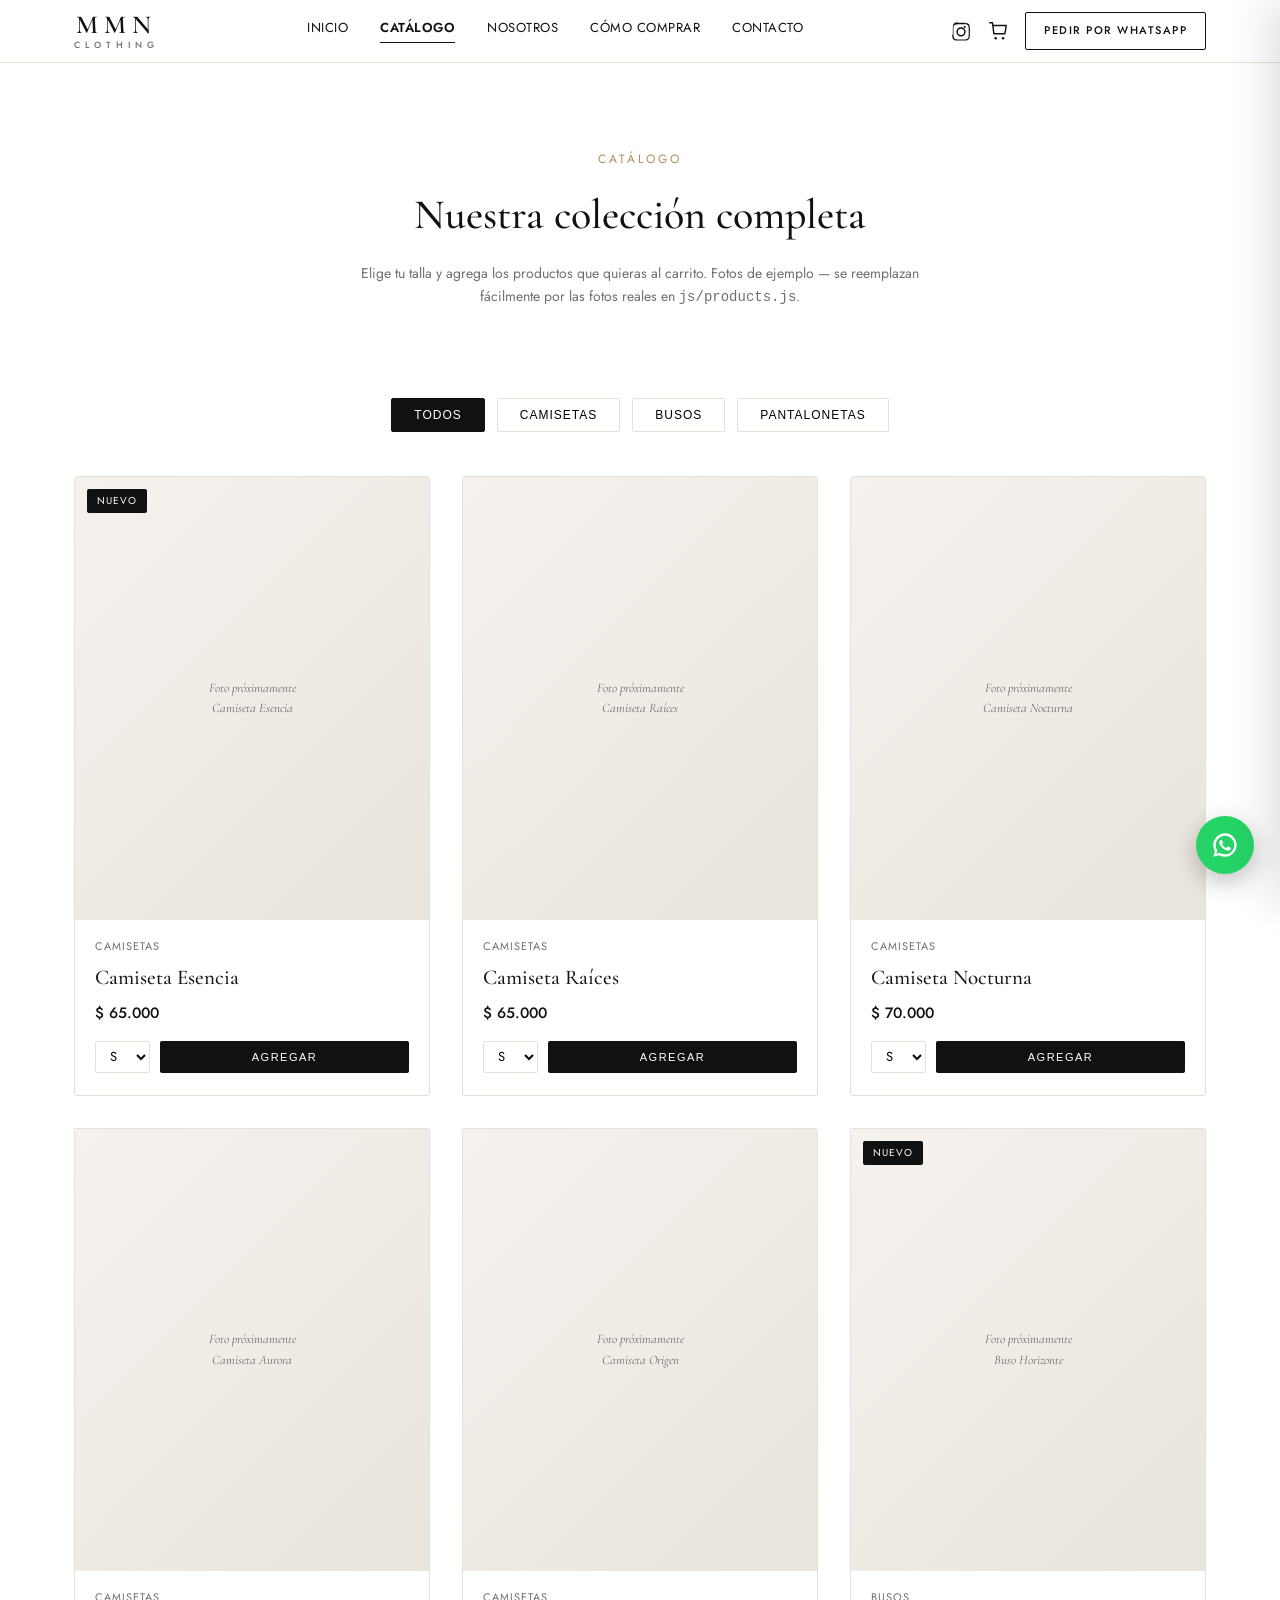
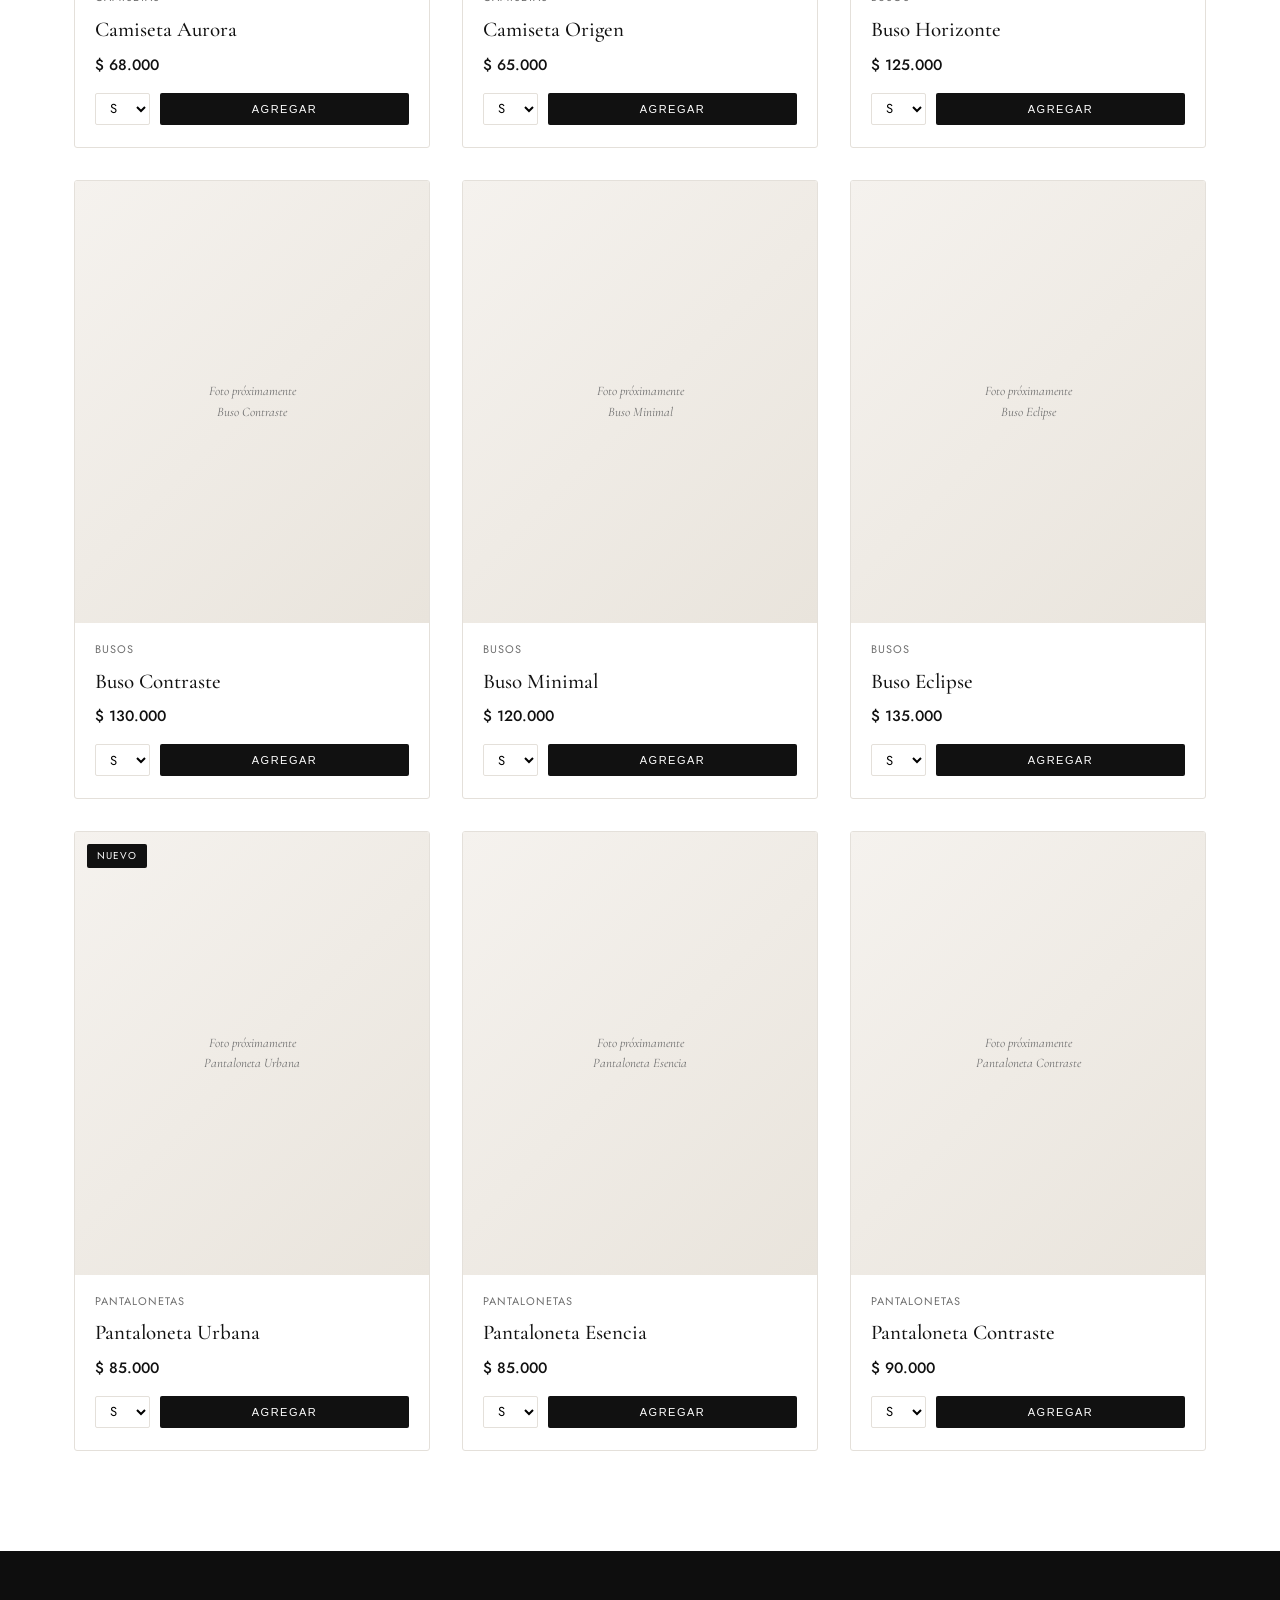
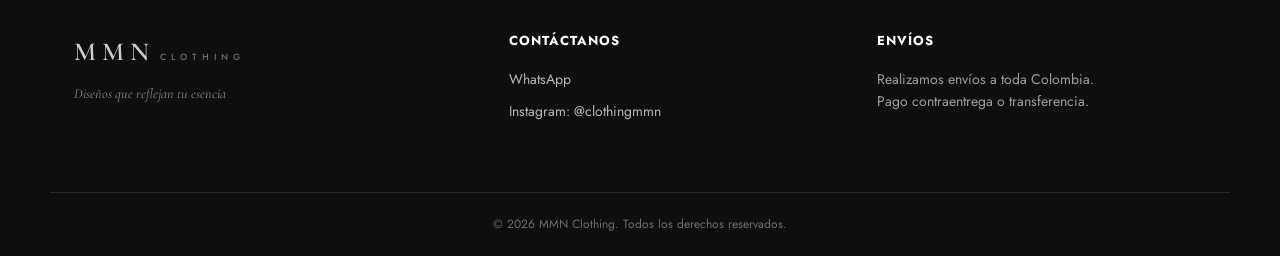
==== catalogo.html @ 95ad1051 "Initial commit: MMN Clothing landing page Landing page with product slider, category previews, full " ====
<!DOCTYPE html>
<html lang="es">
<head>
<meta charset="UTF-8">
<meta name="viewport" content="width=device-width, initial-scale=1.0">
<title>Catálogo completo — MMN Clothing</title>
<meta name="description" content="Catálogo completo de MMN Clothing: camisetas, busos y pantalonetas estampadas.">
<link rel="preconnect" href="https://fonts.googleapis.com">
<link rel="preconnect" href="https://fonts.gstatic.com" crossorigin>
<link href="https://fonts.googleapis.com/css2?family=Cormorant+Garamond:wght@400;500;600&family=Jost:wght@300;400;500;600&display=swap" rel="stylesheet">
<link rel="stylesheet" href="css/styles.css">
</head>
<body>

<!-- HEADER -->
<header class="header" id="header">
  <div class="container header__inner">
    <a href="index.html" class="logo">
      <span class="logo__main">MMN</span>
      <span class="logo__sub">CLOTHING</span>
    </a>

    <nav class="nav" id="nav">
      <a href="index.html" class="nav__link">Inicio</a>
      <a href="catalogo.html" class="nav__link is-active">Catálogo</a>
      <a href="index.html#nosotros" class="nav__link">Nosotros</a>
      <a href="index.html#como-comprar" class="nav__link">Cómo comprar</a>
      <a href="index.html#contacto" class="nav__link">Contacto</a>
    </nav>

    <div class="header__actions">
      <a href="https://www.instagram.com/clothingmmn" target="_blank" rel="noopener" class="icon-link" aria-label="Instagram MMN Clothing">
        <svg width="20" height="20" viewBox="0 0 24 24" fill="none"><path d="M12 2.2c3.2 0 3.6 0 4.9.07 1.2.06 2.2.27 2.7.46.6.24 1.06.53 1.53 1 .46.47.75.93.99 1.53.2.5.4 1.5.46 2.7.07 1.3.07 1.7.07 4.9s0 3.6-.07 4.9c-.06 1.2-.27 2.2-.46 2.7-.24.6-.53 1.06-1 1.53-.47.46-.93.75-1.53.99-.5.2-1.5.4-2.7.46-1.3.07-1.7.07-4.9.07s-3.6 0-4.9-.07c-1.2-.06-2.2-.27-2.7-.46a4.6 4.6 0 0 1-1.53-1 4.6 4.6 0 0 1-.99-1.53c-.2-.5-.4-1.5-.46-2.7C2.2 15.6 2.2 15.2 2.2 12s0-3.6.07-4.9c.06-1.2.27-2.2.46-2.7.24-.6.53-1.06 1-1.53.47-.46.93-.75 1.53-.99.5-.2 1.5-.4 2.7-.46C8.4 2.2 8.8 2.2 12 2.2Zm0 1.8c-3.15 0-3.52 0-4.76.07-1.02.05-1.58.22-1.95.36-.49.19-.84.42-1.2.78-.36.36-.59.71-.78 1.2-.14.37-.31.93-.36 1.95C3.01 9.48 3 9.85 3 13s0 3.52.07 4.76c.05 1.02.22 1.58.36 1.95.19.49.42.84.78 1.2.36.36.71.59 1.2.78.37.14.93.31 1.95.36 1.24.06 1.61.07 4.76.07s3.52 0 4.76-.07c1.02-.05 1.58-.22 1.95-.36.49-.19.84-.42 1.2-.78.36-.36.59-.71.78-1.2.14-.37.31-.93.36-1.95.06-1.24.07-1.61.07-4.76s0-3.52-.07-4.76c-.05-1.02-.22-1.58-.36-1.95a3.2 3.2 0 0 0-.78-1.2 3.2 3.2 0 0 0-1.2-.78c-.37-.14-.93-.31-1.95-.36C15.52 4 15.15 4 12 4Zm0 3.4A5.6 5.6 0 1 1 12 18.6 5.6 5.6 0 0 1 12 7.4Zm0 1.8a3.8 3.8 0 1 0 0 7.6 3.8 3.8 0 0 0 0-7.6Zm5.8-1.99a1.3 1.3 0 1 1-2.6 0 1.3 1.3 0 0 1 2.6 0Z" fill="currentColor"/></svg>
      </a>
      <button class="icon-link cart-toggle" id="cartToggle" aria-label="Ver carrito">
        <svg width="22" height="22" viewBox="0 0 24 24" fill="none"><path d="M6 6h15l-1.5 9h-12L6 3H3" stroke="currentColor" stroke-width="1.6" stroke-linecap="round" stroke-linejoin="round"/><circle cx="9.5" cy="20" r="1.4" fill="currentColor"/><circle cx="17.5" cy="20" r="1.4" fill="currentColor"/></svg>
        <span class="cart-badge" id="cartBadge">0</span>
      </button>
      <a href="#" class="btn btn--outline btn--sm whatsapp-cta" data-whatsapp-message="Hola MMN Clothing, quiero hacer un pedido ✨">
        Pedir por WhatsApp
      </a>
      <button class="nav__toggle" id="navToggle" aria-label="Abrir menú">
        <span></span><span></span><span></span>
      </button>
    </div>
  </div>
</header>

<!-- PAGE HEADER -->
<section class="page-header">
  <div class="container">
    <p class="eyebrow">Catálogo</p>
    <h1>Nuestra colección completa</h1>
    <p class="page-header__text">Elige tu talla y agrega los productos que quieras al carrito. Fotos de ejemplo — se reemplazan fácilmente por las fotos reales en <code>js/products.js</code>.</p>
  </div>
</section>

<!-- CATALOGO -->
<section class="catalog catalog--page">
  <div class="container">
    <div class="catalog__filters" id="catalogFilters">
      <button class="filter-btn is-active" data-filter="todos">Todos</button>
      <button class="filter-btn" data-filter="camiseta">Camisetas</button>
      <button class="filter-btn" data-filter="buso">Busos</button>
      <button class="filter-btn" data-filter="pantaloneta">Pantalonetas</button>
    </div>

    <div class="catalog__grid" id="catalogGrid"></div>
  </div>
</section>

<!-- FOOTER -->
<footer class="footer" id="contacto">
  <div class="container footer__inner">
    <div class="footer__brand">
      <span class="logo__main">MMN</span>
      <span class="logo__sub">CLOTHING</span>
      <p>Diseños que reflejan tu esencia</p>
    </div>

    <div class="footer__contact">
      <h4>Contáctanos</h4>
      <a href="#" class="footer__link whatsapp-cta" data-whatsapp-message="Hola MMN Clothing, tengo una pregunta">WhatsApp</a>
      <a href="https://www.instagram.com/clothingmmn" target="_blank" rel="noopener" class="footer__link">Instagram: @clothingmmn</a>
    </div>

    <div class="footer__note">
      <h4>Envíos</h4>
      <p>Realizamos envíos a toda Colombia.<br>Pago contraentrega o transferencia.</p>
    </div>
  </div>
  <div class="footer__bottom">
    <p>&copy; <span id="year"></span> MMN Clothing. Todos los derechos reservados.</p>
  </div>
</footer>

<!-- Botón flotante de WhatsApp -->
<a href="#" class="whatsapp-float whatsapp-cta" data-whatsapp-message="Hola MMN Clothing, quiero hacer un pedido ✨" aria-label="Escribir por WhatsApp">
  <svg width="28" height="28" viewBox="0 0 24 24" fill="none"><path d="M12 2C6.48 2 2 6.48 2 12c0 1.85.5 3.58 1.35 5.07L2 22l5.06-1.32A9.94 9.94 0 0 0 12 22c5.52 0 10-4.48 10-10S17.52 2 12 2Zm0 18a7.9 7.9 0 0 1-4.06-1.12l-.29-.17-3.01.78.8-2.93-.19-.3A7.93 7.93 0 1 1 12 20Zm4.4-5.9c-.24-.12-1.43-.7-1.65-.79-.22-.08-.38-.12-.55.12-.16.24-.63.79-.77.95-.14.16-.28.18-.52.06-.24-.12-1.02-.38-1.94-1.2-.72-.64-1.2-1.43-1.34-1.67-.14-.24-.02-.37.11-.49.11-.11.24-.28.36-.42.12-.14.16-.24.24-.4.08-.16.04-.3-.02-.42-.06-.12-.55-1.32-.75-1.8-.2-.48-.4-.42-.55-.42h-.47c-.16 0-.42.06-.64.3-.22.24-.85.83-.85 2.02s.87 2.35.99 2.51c.12.16 1.71 2.62 4.15 3.67.58.25 1.03.4 1.38.51.58.18 1.11.16 1.53.1.47-.07 1.43-.58 1.63-1.15.2-.57.2-1.05.14-1.15-.06-.1-.22-.16-.46-.28Z" fill="currentColor"/></svg>
</a>

<!-- CARRITO -->
<div class="cart-overlay" id="cartOverlay"></div>
<aside class="cart-drawer" id="cartDrawer">
  <div class="cart-drawer__header">
    <h3>Tu carrito</h3>
    <button id="cartClose" class="cart-drawer__close" aria-label="Cerrar carrito">&times;</button>
  </div>
  <div class="cart-drawer__items" id="cartItems"></div>
  <div class="cart-drawer__footer">
    <div class="cart-drawer__total">
      <span>Total</span>
      <span id="cartTotal">$0</span>
    </div>
    <button class="btn btn--primary cart-drawer__checkout" id="cartCheckoutBtn">Enviar solicitud</button>
  </div>
</aside>

<!-- FORMULARIO DE PEDIDO -->
<div class="checkout-overlay" id="checkoutOverlay"></div>
<div class="checkout-modal" id="checkoutModal">
  <div class="checkout-modal__inner">
    <button id="checkoutClose" class="checkout-modal__close" aria-label="Cerrar formulario">&times;</button>
    <h3>Completa tus datos</h3>
    <p class="checkout-modal__text">Enviaremos tu pedido completo por WhatsApp, con todos los productos, tallas y tus datos de envío.</p>
    <form id="checkoutForm" class="checkout-form">
      <label>Nombre completo<input type="text" name="nombre" required></label>
      <label>Teléfono<input type="tel" name="telefono" required></label>
      <label>Ciudad<input type="text" name="ciudad" required></label>
      <label>Dirección de envío<input type="text" name="direccion" required></label>
      <label>Notas (opcional)<textarea name="notas" rows="2" placeholder="Color preferido, referencia de envío, etc."></textarea></label>
      <button type="submit" class="btn btn--primary">Enviar pedido por WhatsApp</button>
    </form>
  </div>
</div>

<script src="js/products.js"></script>
<script src="js/cart.js"></script>
<script src="js/catalog.js"></script>
</body>
</html>
---- css/styles.css ----
:root {
  --black: #111111;
  --white: #ffffff;
  --cream: #f5f2ee;
  --gray: #6f6f6f;
  --line: #e4e0da;
  --accent: #b08d57;
  --serif: 'Cormorant Garamond', serif;
  --sans: 'Jost', sans-serif;
}

* { margin: 0; padding: 0; box-sizing: border-box; }

html { scroll-behavior: smooth; }

body {
  font-family: var(--sans);
  color: var(--black);
  background: var(--white);
  line-height: 1.6;
}

.container {
  max-width: 1180px;
  margin: 0 auto;
  padding: 0 24px;
}

a { text-decoration: none; color: inherit; }
ul { list-style: none; }
img { max-width: 100%; display: block; }

/* Logo */
.logo { display: flex; flex-direction: column; align-items: center; line-height: 1; }
.logo__main {
  font-family: var(--serif);
  font-size: 26px;
  font-weight: 600;
  letter-spacing: 6px;
}
.logo__sub {
  font-family: var(--sans);
  font-size: 9px;
  font-weight: 500;
  letter-spacing: 5px;
  color: var(--gray);
  margin-top: 2px;
}
.logo__main--xl { font-size: 64px; letter-spacing: 14px; }
.logo__sub--lg { font-size: 13px; letter-spacing: 9px; margin-top: 8px; }
.logo__tagline {
  display: block;
  font-family: var(--serif);
  font-style: italic;
  font-size: 15px;
  color: var(--gray);
  margin-top: 18px;
  letter-spacing: 1px;
}

/* Buttons */
.btn {
  display: inline-block;
  padding: 13px 28px;
  font-size: 13px;
  letter-spacing: 1.5px;
  text-transform: uppercase;
  font-weight: 500;
  border: 1px solid transparent;
  border-radius: 2px;
  cursor: pointer;
  transition: all .25s ease;
  white-space: nowrap;
}
.btn--primary { background: var(--black); color: var(--white); }
.btn--primary:hover { background: var(--accent); }
.btn--outline { border-color: var(--black); color: var(--black); }
.btn--outline:hover { background: var(--black); color: var(--white); }
.btn--ghost { border-color: rgba(255,255,255,.6); color: var(--white); }
.btn--ghost:hover { background: var(--white); color: var(--black); }
.btn--sm { padding: 9px 18px; font-size: 11px; }

/* Header */
.header {
  position: fixed;
  top: 0; left: 0; right: 0;
  z-index: 100;
  background: rgba(255,255,255,.92);
  backdrop-filter: blur(6px);
  border-bottom: 1px solid var(--line);
}
.header__inner {
  display: flex;
  align-items: center;
  justify-content: space-between;
  padding-top: 12px;
  padding-bottom: 12px;
}
.nav { display: flex; gap: 32px; }
.nav__link {
  font-size: 13px;
  letter-spacing: .5px;
  text-transform: uppercase;
  position: relative;
  padding-bottom: 4px;
}
.nav__link::after {
  content: '';
  position: absolute;
  left: 0; bottom: 0;
  width: 0; height: 1px;
  background: var(--black);
  transition: width .25s ease;
}
.nav__link:hover::after { width: 100%; }

.header__actions { display: flex; align-items: center; gap: 16px; }
.icon-link { color: var(--black); display: flex; position: relative; background: none; border: none; cursor: pointer; padding: 0; }
.nav__link.is-active { font-weight: 600; }
.nav__link.is-active::after { content: ''; position: absolute; left: 0; bottom: 0; width: 100%; height: 1px; background: var(--black); }

.cart-toggle { }
.cart-badge {
  position: absolute;
  top: -8px; right: -10px;
  background: var(--accent);
  color: var(--white);
  font-size: 10px;
  font-weight: 600;
  width: 18px; height: 18px;
  border-radius: 50%;
  display: flex;
  align-items: center;
  justify-content: center;
}
.nav__toggle {
  display: none;
  flex-direction: column;
  gap: 5px;
  background: none;
  border: none;
  cursor: pointer;
  padding: 4px;
}
.nav__toggle span { width: 22px; height: 1.5px; background: var(--black); }

/* Hero */
.hero {
  position: relative;
  min-height: 92vh;
  display: flex;
  align-items: center;
  color: var(--white);
  overflow: hidden;
}
.hero__bg {
  position: absolute;
  inset: 0;
  background:
    radial-gradient(circle at 20% 20%, rgba(176,141,87,.25), transparent 45%),
    linear-gradient(135deg, #1a1a1a 0%, #0a0a0a 60%);
  z-index: -1;
}
.hero__content { padding-top: 120px; padding-bottom: 80px; max-width: 640px; }
.hero__eyebrow {
  text-transform: uppercase;
  letter-spacing: 3px;
  font-size: 12px;
  color: var(--accent);
  margin-bottom: 18px;
}
.hero__title {
  font-family: var(--serif);
  font-size: 58px;
  font-weight: 500;
  line-height: 1.1;
  margin-bottom: 22px;
}
.hero__text { font-size: 16px; color: rgba(255,255,255,.75); margin-bottom: 34px; max-width: 480px; }
.hero__actions { display: flex; gap: 16px; flex-wrap: wrap; }

/* Section head */
.section-head { text-align: center; max-width: 560px; margin: 0 auto 48px; }
.eyebrow {
  text-transform: uppercase;
  letter-spacing: 3px;
  font-size: 12px;
  color: var(--accent);
  margin-bottom: 12px;
}
.section-head h2 {
  font-family: var(--serif);
  font-size: 40px;
  font-weight: 500;
}
.section-head__text { color: var(--gray); font-size: 14px; margin-top: 12px; }
.section-head--light .eyebrow { color: var(--accent); }
.section-head--light h2 { color: var(--white); }

/* Catalog */
.catalog { padding: 120px 0 100px; }
.catalog__filters {
  display: flex;
  justify-content: center;
  gap: 12px;
  margin-bottom: 44px;
  flex-wrap: wrap;
}
.filter-btn {
  background: none;
  border: 1px solid var(--line);
  padding: 9px 22px;
  font-size: 12px;
  letter-spacing: 1px;
  text-transform: uppercase;
  cursor: pointer;
  border-radius: 2px;
  transition: all .2s ease;
}
.filter-btn:hover { border-color: var(--black); }
.filter-btn.is-active { background: var(--black); color: var(--white); border-color: var(--black); }

.catalog__grid {
  display: grid;
  grid-template-columns: repeat(3, 1fr);
  gap: 32px;
}
.product-card {
  border: 1px solid var(--line);
  border-radius: 3px;
  overflow: hidden;
  transition: box-shadow .25s ease, transform .25s ease;
  background: var(--white);
  display: flex;
  flex-direction: column;
}
.product-card:hover { transform: translateY(-4px); box-shadow: 0 18px 40px rgba(0,0,0,.08); }
.product-card.is-highlighted {
  outline: 2px solid var(--accent);
  outline-offset: 2px;
  box-shadow: 0 18px 40px rgba(176,141,87,.3);
}
.product-card__img {
  aspect-ratio: 4/5;
  background: linear-gradient(135deg, var(--cream), #e9e4dc);
  display: flex;
  align-items: center;
  justify-content: center;
  position: relative;
}
.product-card__img img { width: 100%; height: 100%; object-fit: cover; }
.product-card__placeholder {
  font-family: var(--serif);
  font-style: italic;
  font-size: 13px;
  color: var(--gray);
  text-align: center;
  padding: 0 20px;
}
.product-card__tag {
  position: absolute;
  top: 12px; left: 12px;
  background: var(--black);
  color: var(--white);
  font-size: 10px;
  letter-spacing: 1px;
  text-transform: uppercase;
  padding: 4px 10px;
  border-radius: 2px;
}
.product-card__body { padding: 18px 20px 22px; display: flex; flex-direction: column; gap: 6px; flex: 1; }
.product-card__cat { font-size: 11px; letter-spacing: 1px; text-transform: uppercase; color: var(--gray); }
.product-card__name { font-family: var(--serif); font-size: 21px; font-weight: 500; }
.product-card__price { font-size: 15px; font-weight: 500; margin-bottom: 10px; }
.product-card .btn { margin-top: auto; text-align: center; }
.product-card__row { display: flex; gap: 10px; margin-top: auto; }
.product-card__talla {
  border: 1px solid var(--line);
  border-radius: 2px;
  padding: 0 10px;
  font-family: var(--sans);
  font-size: 13px;
  background: var(--white);
}
.product-card__add { flex: 1; }

/* Vista previa por categoría (home) */
.category-preview { margin-bottom: 64px; }
.category-preview__head {
  display: flex;
  align-items: baseline;
  justify-content: space-between;
  margin-bottom: 24px;
  border-bottom: 1px solid var(--line);
  padding-bottom: 14px;
}
.category-preview__head h3 { font-family: var(--serif); font-size: 26px; font-weight: 500; }
.link-arrow { font-size: 13px; letter-spacing: .5px; text-transform: uppercase; color: var(--accent); }
.category-preview__cta { text-align: center; margin-top: 20px; }

/* Slider de destacados */
.slider-section { padding: 90px 0 100px; background: var(--cream); }
.slider__viewport { position: relative; display: flex; align-items: center; }
.slider__track {
  display: flex;
  gap: 24px;
  overflow-x: auto;
  scroll-snap-type: x mandatory;
  padding: 0 24px 12px;
  flex: 1;
  scrollbar-width: none;
}
.slider__track::-webkit-scrollbar { display: none; }

.slide-card {
  display: block;
  min-width: 240px;
  max-width: 240px;
  flex: 0 0 auto;
  scroll-snap-align: start;
  border-radius: 3px;
  overflow: hidden;
  position: relative;
}
.slide-card__img {
  aspect-ratio: 4/5;
  background: linear-gradient(135deg, var(--cream), #e9e4dc);
  position: relative;
  overflow: hidden;
}
.slide-card__img img { width: 100%; height: 100%; object-fit: cover; transition: transform .5s ease; }
.slide-card:hover .slide-card__img img { transform: scale(1.07); }
.slide-card__img .product-card__placeholder { transition: transform .5s ease; }
.slide-card:hover .slide-card__img .product-card__placeholder { transform: scale(1.07); }
.slide-card__overlay {
  position: absolute;
  inset: auto 0 0 0;
  padding: 16px 14px;
  background: linear-gradient(to top, rgba(0,0,0,.7), transparent);
  color: var(--white);
  font-family: var(--serif);
  font-size: 15px;
  opacity: 0;
  transform: translateY(8px);
  transition: opacity .25s ease, transform .25s ease;
}
.slide-card:hover .slide-card__overlay { opacity: 1; transform: translateY(0); }

.slider__arrow {
  flex: 0 0 auto;
  width: 42px; height: 42px;
  border-radius: 50%;
  border: 1px solid var(--line);
  background: var(--white);
  cursor: pointer;
  font-size: 14px;
  margin: 0 12px;
  transition: background .2s ease, color .2s ease;
}
.slider__arrow:hover { background: var(--black); color: var(--white); }

/* Página de catálogo */
.page-header { padding: 150px 0 50px; text-align: center; }
.page-header h1 { font-family: var(--serif); font-size: 42px; font-weight: 500; margin: 10px 0 14px; }
.page-header__text { color: var(--gray); font-size: 14px; max-width: 560px; margin: 0 auto; }
.catalog--page { padding-top: 40px; }

/* Carrito lateral */
.cart-overlay, .checkout-overlay {
  position: fixed; inset: 0;
  background: rgba(0,0,0,.4);
  z-index: 300;
  opacity: 0; visibility: hidden;
  transition: opacity .25s ease;
}
.cart-overlay.is-open, .checkout-overlay.is-open { opacity: 1; visibility: visible; }

.cart-drawer {
  position: fixed;
  top: 0; right: 0;
  width: 400px; max-width: 92vw;
  height: 100vh;
  background: var(--white);
  z-index: 301;
  display: flex;
  flex-direction: column;
  transform: translateX(100%);
  transition: transform .3s ease;
  box-shadow: -12px 0 40px rgba(0,0,0,.12);
}
.cart-drawer.is-open { transform: translateX(0); }
.cart-drawer__header {
  display: flex;
  justify-content: space-between;
  align-items: center;
  padding: 22px 24px;
  border-bottom: 1px solid var(--line);
}
.cart-drawer__header h3 { font-family: var(--serif); font-size: 22px; font-weight: 500; }
.cart-drawer__close, .checkout-modal__close {
  background: none; border: none; font-size: 26px; line-height: 1; cursor: pointer; color: var(--gray);
}
.cart-drawer__items { flex: 1; overflow-y: auto; padding: 12px 24px; }
.cart-empty { color: var(--gray); font-size: 14px; padding: 40px 0; text-align: center; }

.cart-item {
  display: flex;
  justify-content: space-between;
  gap: 12px;
  padding: 16px 0;
  border-bottom: 1px solid var(--line);
}
.cart-item__info { display: flex; flex-direction: column; gap: 3px; }
.cart-item__name { font-family: var(--serif); font-size: 17px; font-weight: 500; }
.cart-item__meta { font-size: 12px; color: var(--gray); }
.cart-item__price { font-size: 13px; }
.cart-item__actions { display: flex; flex-direction: column; align-items: flex-end; gap: 8px; }
.cart-item__qty {
  display: flex; align-items: center; gap: 10px;
  border: 1px solid var(--line);
  border-radius: 2px;
  padding: 2px 10px;
}
.cart-item__qty button { background: none; border: none; cursor: pointer; font-size: 15px; }
.cart-item__remove { background: none; border: none; color: var(--gray); font-size: 11px; text-decoration: underline; cursor: pointer; }

.cart-drawer__footer { padding: 20px 24px 26px; border-top: 1px solid var(--line); }
.cart-drawer__total { display: flex; justify-content: space-between; font-size: 16px; font-weight: 600; margin-bottom: 16px; }
.cart-drawer__checkout { width: 100%; }
.cart-drawer__checkout:disabled { opacity: .4; cursor: not-allowed; }

/* Formulario de pedido */
.checkout-modal {
  position: fixed;
  top: 50%; left: 50%;
  transform: translate(-50%, -46%);
  width: 460px; max-width: 92vw;
  max-height: 88vh;
  overflow-y: auto;
  background: var(--white);
  border-radius: 4px;
  z-index: 302;
  opacity: 0; visibility: hidden;
  transition: opacity .25s ease, transform .25s ease;
}
.checkout-modal.is-open { opacity: 1; visibility: visible; transform: translate(-50%, -50%); }
.checkout-modal__inner { padding: 36px 32px; position: relative; }
.checkout-modal__close { position: absolute; top: 18px; right: 20px; }
.checkout-modal h3 { font-family: var(--serif); font-size: 26px; font-weight: 500; margin-bottom: 8px; }
.checkout-modal__text { color: var(--gray); font-size: 13px; margin-bottom: 24px; }
.checkout-form { display: flex; flex-direction: column; gap: 16px; }
.checkout-form label { font-size: 12px; letter-spacing: .5px; text-transform: uppercase; color: var(--gray); display: flex; flex-direction: column; gap: 6px; }
.checkout-form input, .checkout-form textarea {
  font-family: var(--sans);
  font-size: 14px;
  color: var(--black);
  border: 1px solid var(--line);
  border-radius: 2px;
  padding: 11px 12px;
  text-transform: none;
  letter-spacing: normal;
  resize: vertical;
}
.checkout-form input:focus, .checkout-form textarea:focus { outline: none; border-color: var(--black); }
.checkout-form button { margin-top: 6px; }

/* Steps */
.steps { background: var(--black); color: var(--white); padding: 110px 0; }
.steps__grid { display: grid; grid-template-columns: repeat(3, 1fr); gap: 40px; }
.step { text-align: center; padding: 0 12px; }
.step__number { font-family: var(--serif); font-size: 40px; color: var(--accent); display: block; margin-bottom: 12px; }
.step h3 { font-size: 17px; letter-spacing: .5px; margin-bottom: 10px; text-transform: uppercase; }
.step p { color: rgba(255,255,255,.7); font-size: 14px; }

/* About */
.about { padding: 120px 0; }
.about__inner { display: grid; grid-template-columns: 1.1fr .9fr; gap: 60px; align-items: center; }
.about__text h2 { font-family: var(--serif); font-size: 38px; font-weight: 500; margin: 10px 0 20px; }
.about__text p { color: var(--gray); margin-bottom: 14px; font-size: 15px; }
.about__logo {
  display: flex;
  flex-direction: column;
  align-items: center;
  justify-content: center;
  text-align: center;
  border: 1px solid var(--line);
  padding: 60px 20px;
  border-radius: 3px;
  background: var(--cream);
}

/* Footer */
.footer { background: #0e0e0e; color: rgba(255,255,255,.8); padding: 80px 0 0; }
.footer__inner {
  display: grid;
  grid-template-columns: 1.2fr 1fr 1fr;
  gap: 40px;
  padding-bottom: 60px;
  border-bottom: 1px solid rgba(255,255,255,.1);
}
.footer__brand p { margin-top: 10px; font-family: var(--serif); font-style: italic; color: rgba(255,255,255,.5); font-size: 14px; }
.footer h4 { font-size: 13px; letter-spacing: 1px; text-transform: uppercase; margin-bottom: 16px; color: var(--white); }
.footer__link { display: block; margin-bottom: 10px; font-size: 14px; color: rgba(255,255,255,.7); transition: color .2s ease; }
.footer__link:hover { color: var(--accent); }
.footer__note p { font-size: 14px; color: rgba(255,255,255,.6); }
.footer__bottom { text-align: center; padding: 22px 0; font-size: 12px; color: rgba(255,255,255,.4); }

/* Floating WhatsApp button */
.whatsapp-float {
  position: fixed;
  bottom: 26px;
  right: 26px;
  width: 58px;
  height: 58px;
  background: #25D366;
  color: var(--white);
  border-radius: 50%;
  display: flex;
  align-items: center;
  justify-content: center;
  box-shadow: 0 8px 24px rgba(0,0,0,.25);
  z-index: 200;
  transition: transform .2s ease;
}
.whatsapp-float:hover { transform: scale(1.08); }

/* Responsive */
@media (max-width: 900px) {
  .catalog__grid { grid-template-columns: repeat(2, 1fr); }
  .steps__grid { grid-template-columns: 1fr; gap: 50px; }
  .about__inner { grid-template-columns: 1fr; }
  .footer__inner { grid-template-columns: 1fr; gap: 32px; }
  .hero__title { font-size: 44px; }
}

@media (max-width: 720px) {
  .nav {
    position: fixed;
    top: 61px; left: 0; right: 0;
    background: var(--white);
    flex-direction: column;
    padding: 24px;
    gap: 18px;
    border-bottom: 1px solid var(--line);
    transform: translateY(-150%);
    opacity: 0;
    transition: all .3s ease;
  }
  .nav.is-open { transform: translateY(0); opacity: 1; }
  .nav__toggle { display: flex; }
  .header__actions .btn--sm { display: none; }
  .catalog__grid { grid-template-columns: 1fr; }
  .hero__title { font-size: 34px; }
  .section-head h2 { font-size: 30px; }
}
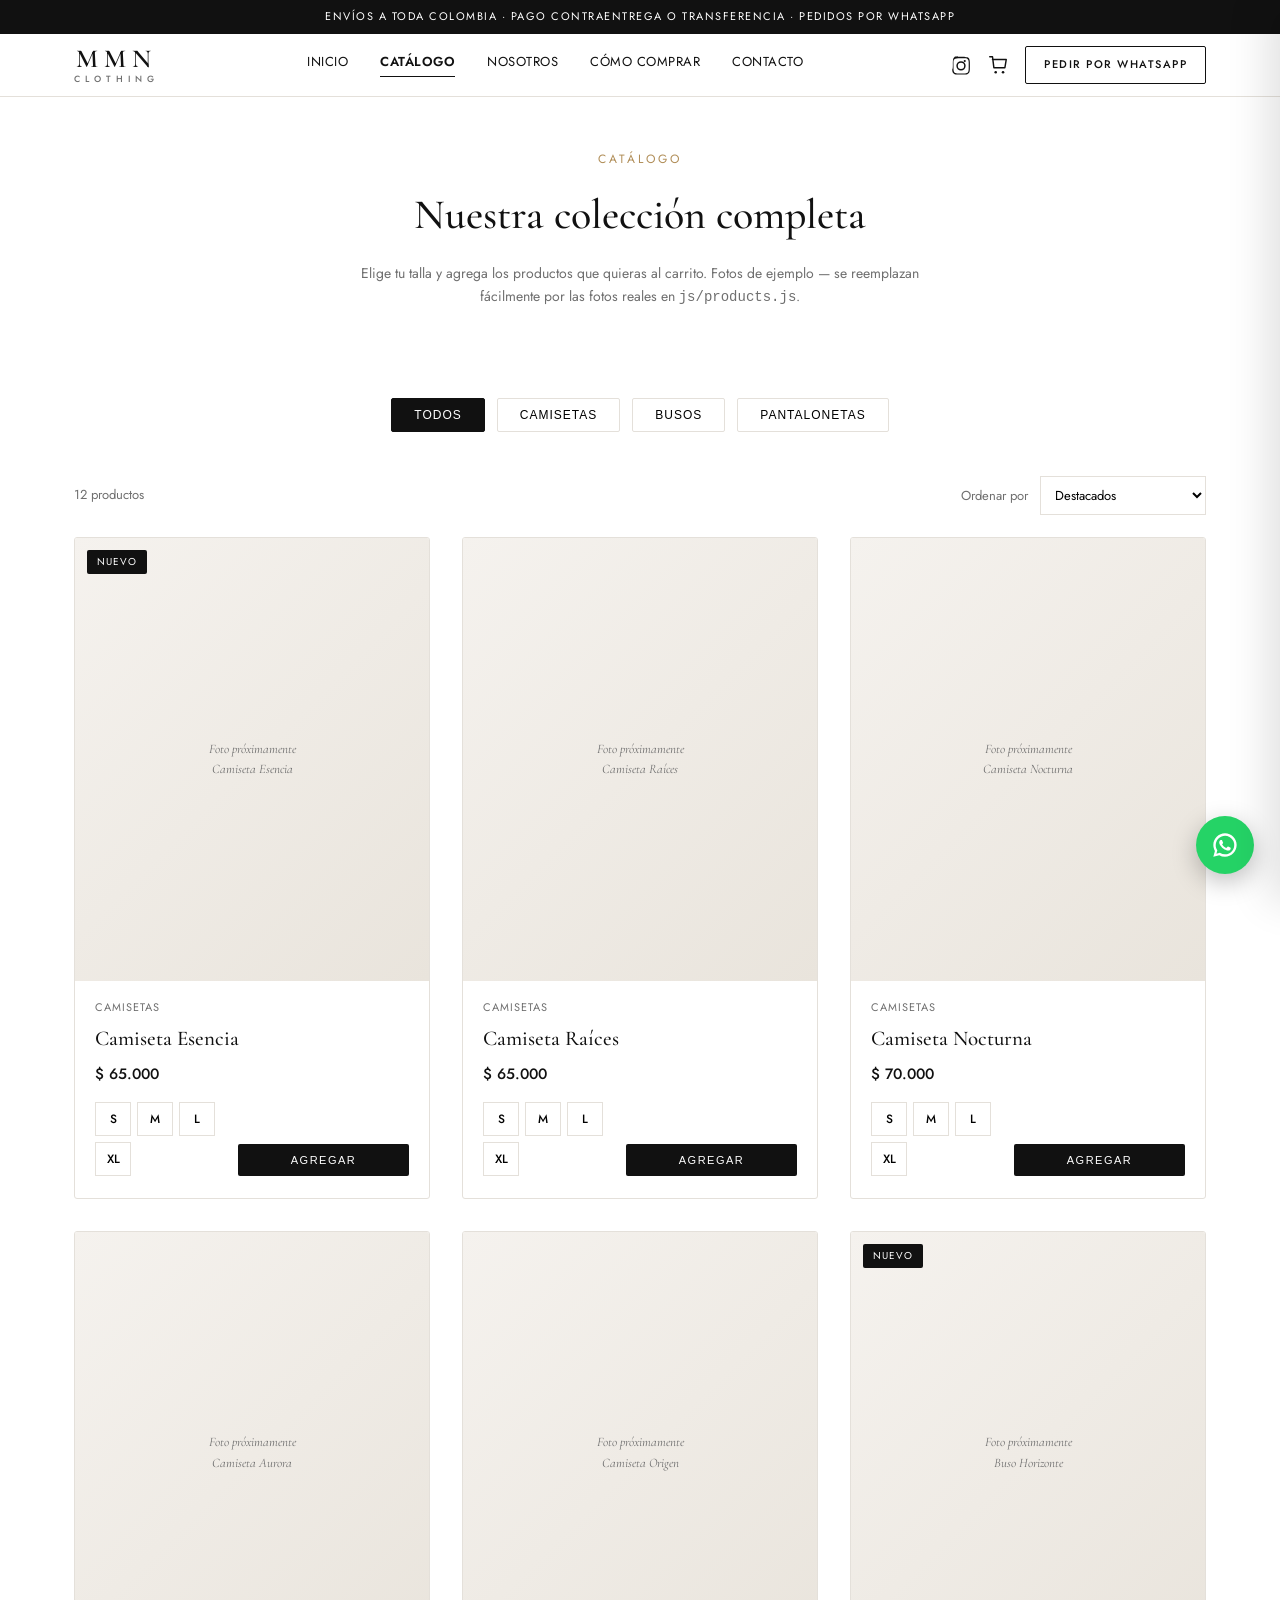
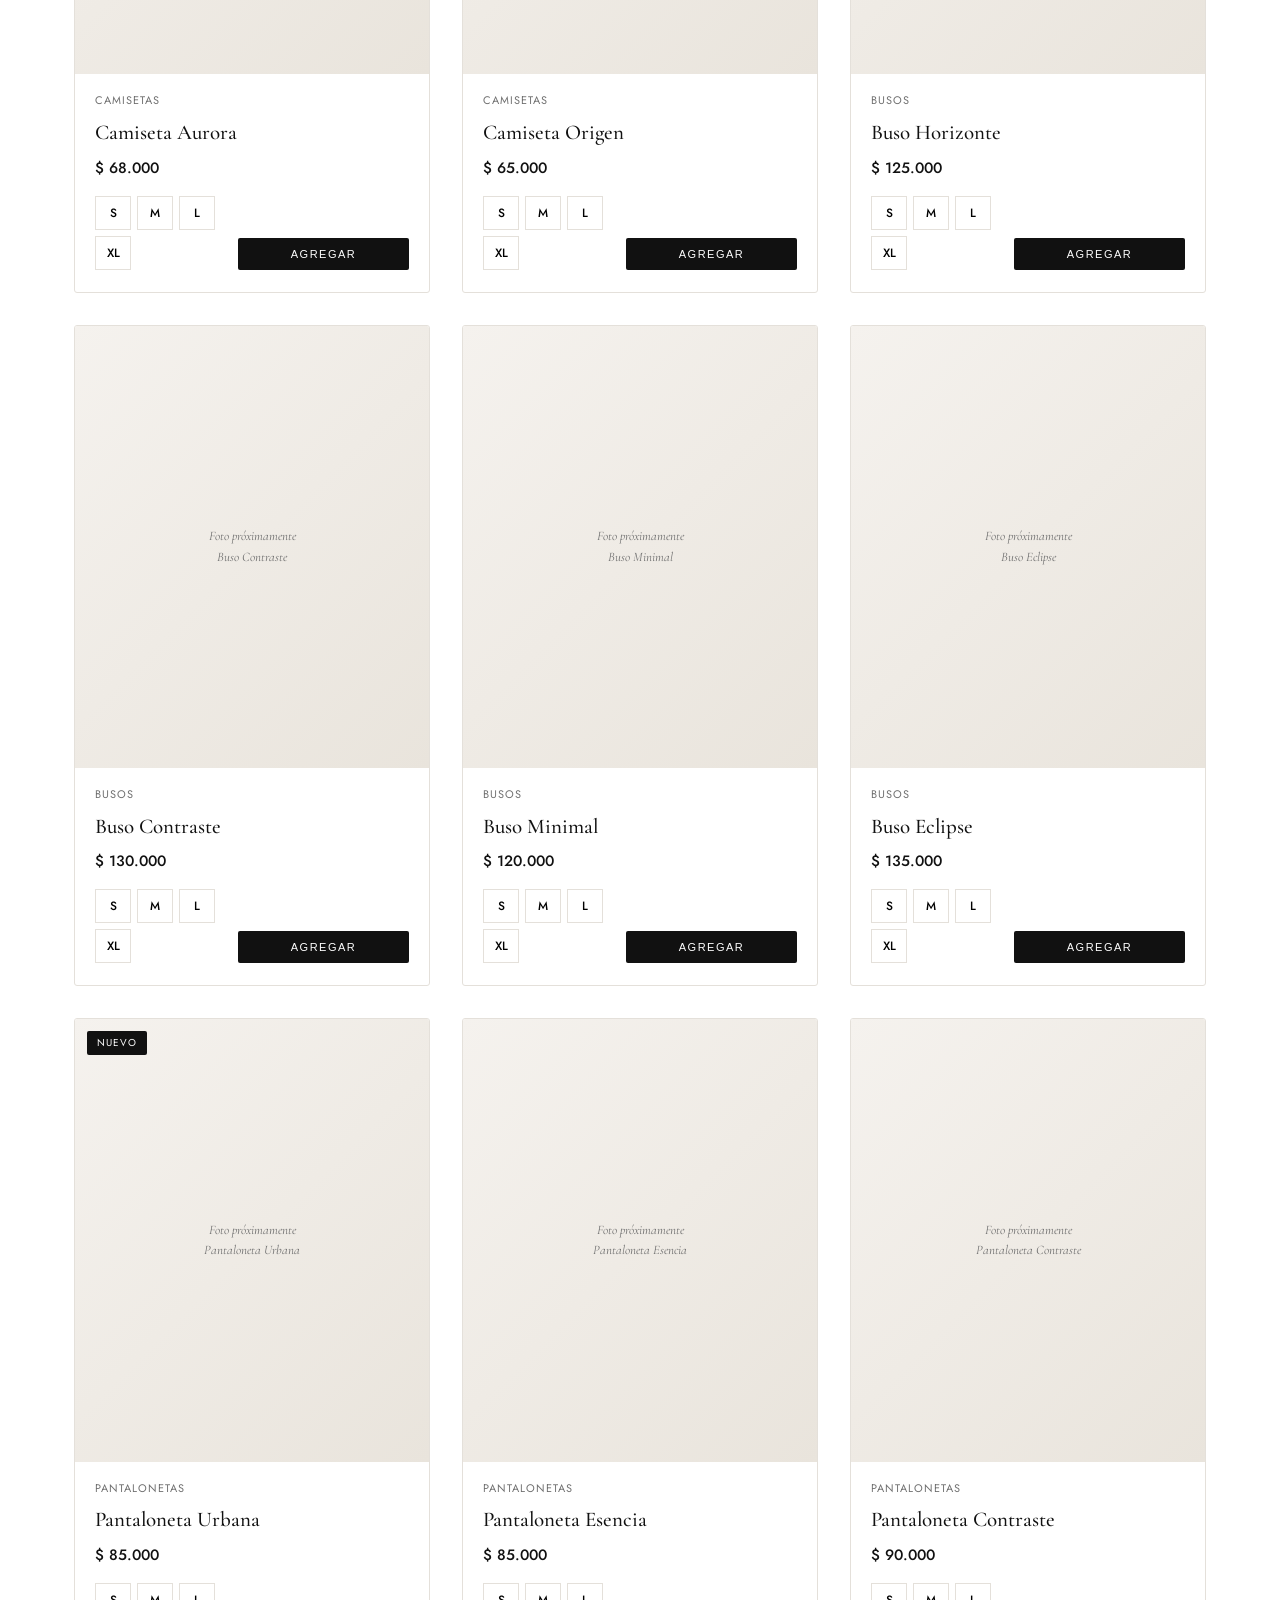
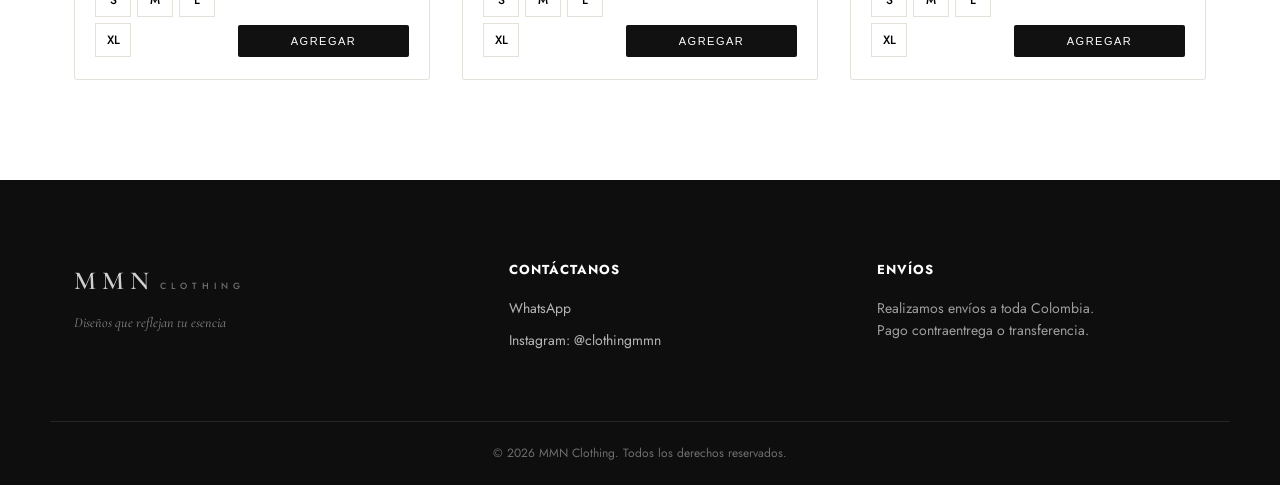
==== commit d14fc8d0: "Update catalogo.html" ====
--- a/catalogo.html
+++ b/catalogo.html
@@ -5,6 +5,11 @@
 <meta name="viewport" content="width=device-width, initial-scale=1.0">
 <title>Catálogo completo — MMN Clothing</title>
 <meta name="description" content="Catálogo completo de MMN Clothing: camisetas, busos y pantalonetas estampadas.">
+<meta property="og:type" content="website">
+<meta property="og:title" content="MMN Clothing — Diseños que reflejan tu esencia">
+<meta property="og:description" content="Camisetas, busos y pantalonetas estampadas. Arma tu pedido y compra por WhatsApp.">
+<meta property="og:url" content="https://mmnclothing.vercel.app/">
+<meta name="theme-color" content="#111111">
 <link rel="preconnect" href="https://fonts.googleapis.com">
 <link rel="preconnect" href="https://fonts.gstatic.com" crossorigin>
 <link href="https://fonts.googleapis.com/css2?family=Cormorant+Garamond:wght@400;500;600&family=Jost:wght@300;400;500;600&display=swap" rel="stylesheet">
@@ -14,6 +19,7 @@
 
 <!-- HEADER -->
 <header class="header" id="header">
+  <div class="announce"><span>Envíos a toda Colombia · Pago contraentrega o transferencia · Pedidos por WhatsApp</span></div>
   <div class="container header__inner">
     <a href="index.html" class="logo">
       <span class="logo__main">MMN</span>
@@ -65,6 +71,16 @@
       <button class="filter-btn" data-filter="pantaloneta">Pantalonetas</button>
     </div>
 
+    <div class="catalog__toolbar">
+      <span id="catalogCount"></span>
+      <label>Ordenar por
+        <select id="catalogSort">
+          <option value="default">Destacados</option>
+          <option value="asc">Precio: menor a mayor</option>
+          <option value="desc">Precio: mayor a menor</option>
+        </select>
+      </label>
+    </div>
     <div class="catalog__grid" id="catalogGrid"></div>
   </div>
 </section>
--- a/css/styles.css
+++ b/css/styles.css
@@ -553,3 +553,42 @@
   .hero__title { font-size: 34px; }
   .section-head h2 { font-size: 30px; }
 }
+
+
+/* ===== Mejoras de diseño ===== */
+.announce { background: var(--black); color: var(--white); height: 34px; display: flex; align-items: center; justify-content: center; padding: 0 12px; font-size: 11px; letter-spacing: 1.5px; text-transform: uppercase; text-align: center; overflow: hidden; white-space: nowrap; }
+.announce span { overflow: hidden; text-overflow: ellipsis; }
+
+.trust { background: var(--cream); border-bottom: 1px solid var(--line); }
+.trust__grid { display: grid; grid-template-columns: repeat(4, 1fr); gap: 16px; padding-top: 22px; padding-bottom: 22px; text-align: center; }
+.trust__grid strong { display: block; font-size: 12px; letter-spacing: 1.5px; text-transform: uppercase; font-weight: 500; }
+.trust__grid span { font-size: 13px; color: var(--gray); }
+
+.tiles { padding: 56px 0 8px; }
+.tiles__grid { display: grid; grid-template-columns: repeat(3, 1fr); gap: 16px; }
+.tile { position: relative; aspect-ratio: 4 / 5; display: flex; align-items: flex-end; color: var(--white); overflow: hidden; background: linear-gradient(160deg, #2a2a2a, #0d0d0d); transition: transform .4s ease; }
+.tile:nth-child(2) { background: linear-gradient(160deg, #3a3126, #0d0d0d); }
+.tile:nth-child(3) { background: linear-gradient(160deg, #1f2a33, #0d0d0d); }
+.tile::after { content: ''; position: absolute; inset: 0; background: linear-gradient(to top, rgba(0,0,0,.55), transparent 55%); }
+.tile:hover { transform: scale(1.015); }
+.tile__label { position: relative; z-index: 1; padding: 24px; font-family: var(--serif); font-size: 30px; line-height: 1.1; }
+.tile__label small { display: block; margin-top: 8px; font-family: var(--sans); font-size: 11px; letter-spacing: 1.5px; text-transform: uppercase; opacity: .85; }
+
+.size-pills { display: flex; gap: 6px; flex-wrap: wrap; flex: 1; border-radius: 2px; }
+.size-pill { min-width: 36px; height: 34px; padding: 0 8px; background: var(--white); border: 1px solid var(--line); font: 500 12px var(--sans); cursor: pointer; transition: all .2s ease; }
+.size-pill:hover { border-color: var(--black); }
+.size-pill.is-selected { background: var(--black); color: var(--white); border-color: var(--black); }
+.size-pills.is-missing { outline: 1px solid #c0392b; outline-offset: 4px; animation: shake .3s; }
+@keyframes shake { 25% { transform: translateX(-3px); } 75% { transform: translateX(3px); } }
+.product-card__row { flex-wrap: wrap; align-items: center; }
+
+.catalog__toolbar { display: flex; justify-content: space-between; align-items: center; margin: 4px 0 22px; font-size: 13px; color: var(--gray); }
+.catalog__toolbar select { margin-left: 8px; padding: 8px 10px; border: 1px solid var(--line); background: var(--white); font: 400 13px var(--sans); }
+
+@media (max-width: 900px) { .trust__grid { grid-template-columns: repeat(2, 1fr); } }
+@media (max-width: 720px) {
+  .nav { top: 95px; }
+  .tiles__grid { grid-template-columns: 1fr; }
+  .tile { aspect-ratio: 16 / 9; }
+  .announce { letter-spacing: .5px; font-size: 10px; }
+}
